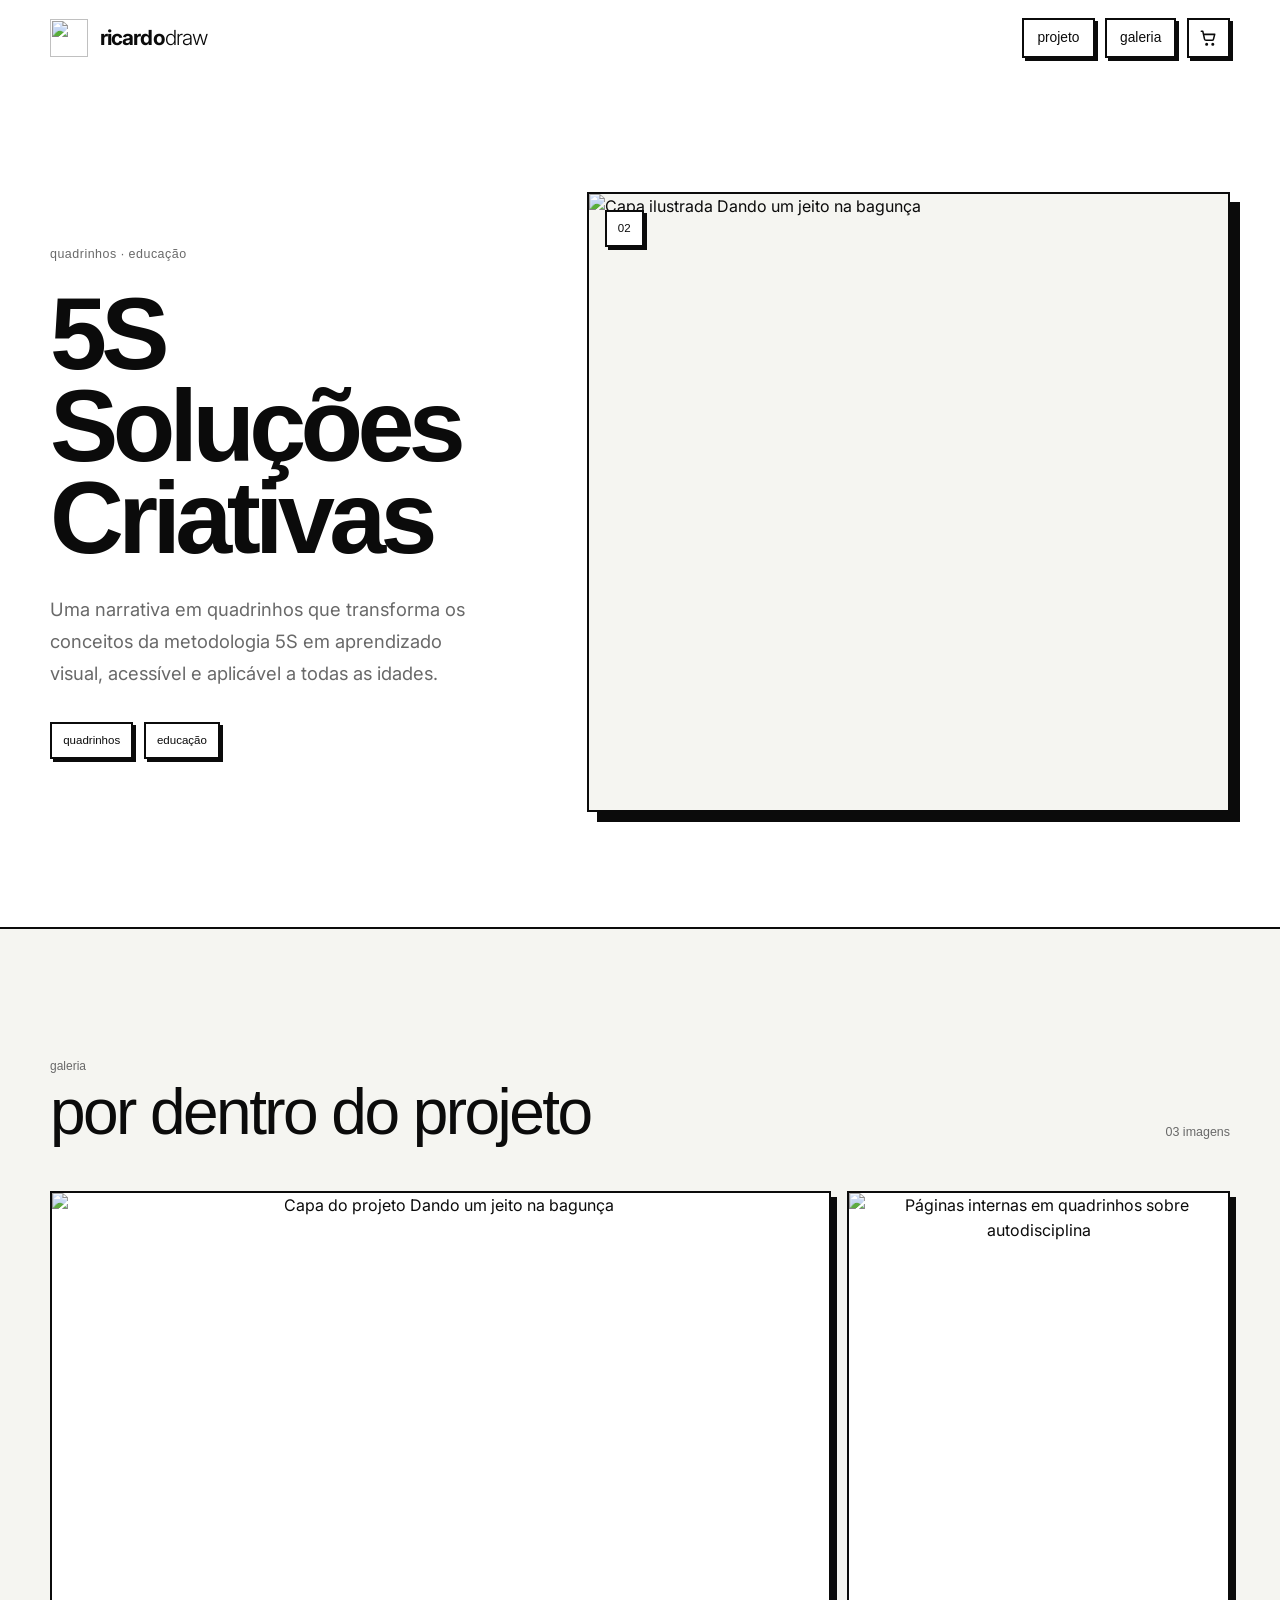
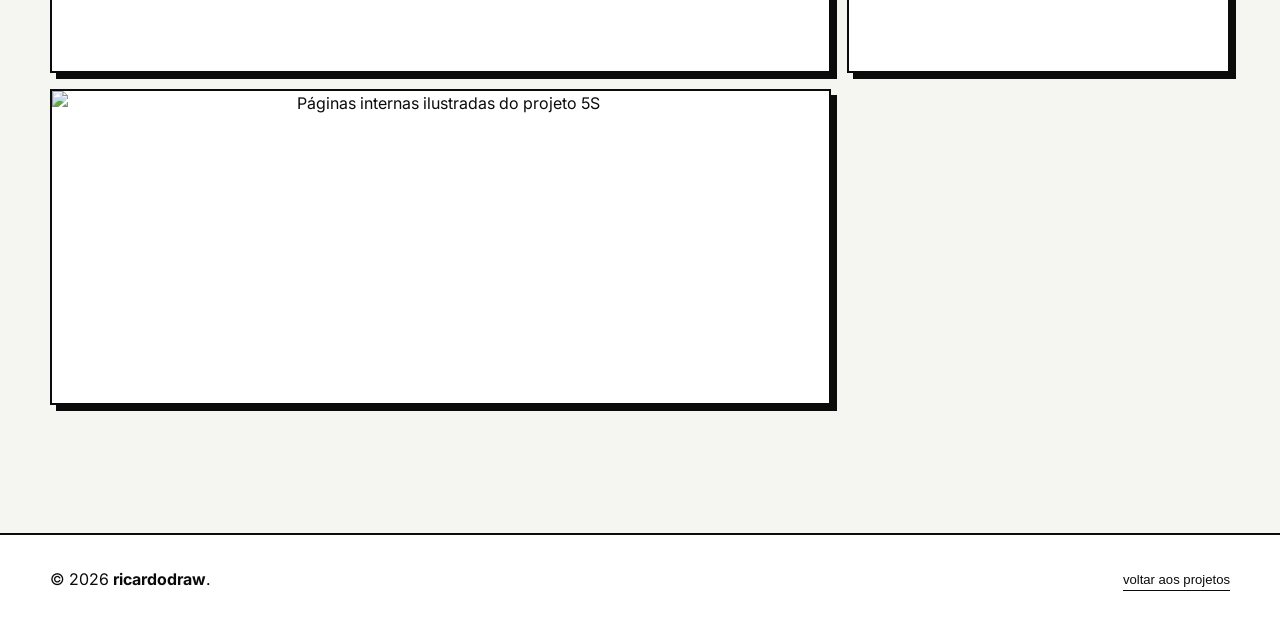
==== 5s-solucoes.html @ 1e228457 "Add files via upload" ====
<!DOCTYPE html>
<html lang="pt-BR">

<head>
    <meta charset="UTF-8">
    <meta name="viewport" content="width=device-width, initial-scale=1.0">
    <meta name="description" content="5S Soluções Criativas, narrativa em quadrinhos ilustrada por Ricardo de Almeida.">
    <title>5S Soluções Criativas — ricardodraw</title>
    <link rel="preconnect" href="https://fonts.googleapis.com">
    <link rel="preconnect" href="https://fonts.gstatic.com" crossorigin>
    <link href="https://fonts.googleapis.com/css2?family=Inter:wght@400;600;700;800&display=swap" rel="stylesheet">
    <link rel="stylesheet" href="projeto.css">
</head>

<body class="project-page">
    <header class="project-header">
        <div class="project-container project-header-content">
            <a href="index.html" class="project-logo" aria-label="ricardodraw — página inicial">
                <img src="assets/logo/Ricardodraw_ICONE.png" alt="">
                <span>ricardo<strong>draw</strong></span>
            </a>
            <nav class="project-nav" aria-label="Navegação do projeto">
                <ul>
                    <li><a href="#projeto">projeto</a></li>
                    <li><a href="#galeria">galeria</a></li>
                    <li>
                        <a href="checkout.html" class="cart-icon-link" aria-label="Ir para o checkout">
                            <svg viewBox="0 0 24 24" fill="none" stroke="currentColor" stroke-width="2"
                                stroke-linecap="round" stroke-linejoin="round" aria-hidden="true">
                                <path d="M3 3h2l2.2 10.2a2 2 0 0 0 2 1.6h7.7a2 2 0 0 0 2-1.6L20.5 7H6"></path>
                                <circle cx="10" cy="20" r="1"></circle>
                                <circle cx="18" cy="20" r="1"></circle>
                            </svg>
                            <span class="cart-count" aria-hidden="true">0</span>
                        </a>
                    </li>
                </ul>
            </nav>
        </div>
    </header>

    <main>
        <section class="project-hero" id="projeto">
            <div class="project-container project-hero-grid">
                <div class="reveal">
                    <p class="project-eyebrow">quadrinhos · educação</p>
                    <h1>5S Soluções Criativas</h1>
                    <p class="project-description">
                        Uma narrativa em quadrinhos que transforma os conceitos da metodologia 5S em aprendizado
                        visual, acessível e aplicável a todas as idades.
                    </p>
                    <div class="project-meta">
                        <span>quadrinhos</span>
                        <span>educação</span>
                    </div>
                </div>
                <div class="project-hero-media reveal">
                    <span class="project-number" aria-hidden="true">02</span>
                    <img src="assets/projetos/5S solucoes/Solucoes_DANDO-UM-JEITO-1.png"
                        alt="Capa ilustrada Dando um jeito na bagunça">
                </div>
            </div>
        </section>

        <section class="project-gallery" id="galeria" aria-labelledby="gallery-title">
            <div class="project-container">
                <div class="project-gallery-heading reveal">
                    <div>
                        <p class="project-section-label">galeria</p>
                        <h2 id="gallery-title">por dentro do projeto</h2>
                    </div>
                    <span class="project-gallery-count">03 imagens</span>
                </div>
                <div class="project-bento">
                    <button class="project-bento-card is-large reveal" type="button">
                        <img src="assets/projetos/5S solucoes/Solucoes_DANDO-UM-JEITO-1.png"
                            alt="Capa do projeto Dando um jeito na bagunça" loading="lazy">
                    </button>
                    <button class="project-bento-card is-tall reveal" type="button">
                        <img src="assets/projetos/5S solucoes/Solucoes_DANDO-UM-JEITO-2.png"
                            alt="Páginas internas em quadrinhos sobre autodisciplina" loading="lazy">
                    </button>
                    <button class="project-bento-card is-wide reveal" type="button">
                        <img src="assets/projetos/5S solucoes/Solucoes_DANDO-UM-JEITO-3.png"
                            alt="Páginas internas ilustradas do projeto 5S" loading="lazy">
                    </button>
                </div>
            </div>
        </section>
    </main>

    <footer class="project-footer">
        <div class="project-container project-footer-content">
            <p>&copy; <span id="currentYear">2026</span> <strong>ricardo<span>draw</span></strong>.</p>
            <a href="index.html#projetos">voltar aos projetos</a>
        </div>
    </footer>

    <div class="project-lightbox" id="projectLightbox" role="dialog" aria-modal="true" aria-label="Visualização da imagem">
        <button class="project-lightbox-close" id="projectLightboxClose" type="button" aria-label="Fechar">×</button>
        <img id="projectLightboxImage" alt="">
    </div>

    <script src="projeto.js"></script>
    <script src="checkout-link.js"></script>
</body>

</html>
---- projeto.css ----
@font-face {
    font-family: "Arlon";
    src: url("font/arlon-regular.ttf") format("truetype");
    font-style: normal;
    font-weight: 400;
    font-display: swap;
}

@font-face {
    font-family: "Arlon";
    src: url("font/arlon-bold.ttf") format("truetype");
    font-style: normal;
    font-weight: 700;
    font-display: swap;
}

:root {
    --project-black: #0b0b0b;
    --project-white: #fff;
    --project-paper: #f5f5f1;
    --project-gray: #696969;
    --project-container: 1180px;
    --project-ease-out: cubic-bezier(0.16, 1, 0.3, 1);
    --project-ease-snap: cubic-bezier(0.34, 1.56, 0.64, 1);
}

*,
*::before,
*::after {
    box-sizing: border-box;
    margin: 0;
    padding: 0;
}

html {
    scroll-behavior: smooth;
}

body {
    overflow-x: hidden;
    background: var(--project-white);
    color: var(--project-black);
    font-family: "Inter", Arial, sans-serif;
    line-height: 1.6;
    -webkit-font-smoothing: antialiased;
}

button,
a {
    color: inherit;
    font: inherit;
}

a {
    text-decoration: none;
}

button {
    border-radius: 0;
}

.project-page :focus-visible {
    outline: 3px solid var(--project-black);
    outline-offset: 4px;
}

.project-container {
    width: min(calc(100% - 48px), var(--project-container));
    margin-inline: auto;
}

.project-header {
    position: fixed;
    inset: 0 0 auto;
    z-index: 100;
    padding: 1.1rem 0;
    border-bottom: 2px solid transparent;
    background: rgba(255, 255, 255, 0.94);
    transition:
        padding 240ms var(--project-ease-out),
        border-color 240ms ease;
}

.project-header.scrolled {
    padding: 0.7rem 0;
    border-bottom-color: var(--project-black);
    background: var(--project-white);
}

.project-header-content,
.project-footer-content {
    display: flex;
    align-items: center;
    justify-content: space-between;
    gap: 2rem;
}

.project-logo {
    display: inline-flex;
    align-items: center;
    gap: 0.7rem;
    min-width: max-content;
    font-size: 1.3rem;
    font-weight: 700;
    letter-spacing: -0.04em;
}

.project-logo strong {
    font-weight: 300;
}

.project-logo img {
    width: 2.4rem;
    height: 2.4rem;
    object-fit: contain;
    transition: transform 350ms var(--project-ease-snap);
}

.project-logo:hover img {
    transform: rotate(-8deg) scale(1.08);
}

.project-nav ul {
    display: flex;
    align-items: center;
    gap: 0.65rem;
    list-style: none;
}

.project-nav a {
    display: inline-flex;
    min-height: 2.55rem;
    align-items: center;
    justify-content: center;
    padding: 0.48rem 0.82rem;
    border: 2px solid var(--project-black);
    background: var(--project-white);
    font-family: "Arlon", Arial, sans-serif;
    font-size: 0.86rem;
    line-height: 1;
    text-transform: lowercase;
    box-shadow: 3px 3px 0 var(--project-black);
    transition:
        transform 180ms var(--project-ease-out),
        box-shadow 180ms var(--project-ease-out),
        color 180ms ease,
        background-color 180ms ease;
}

.project-nav a:hover,
.project-nav a[aria-current="true"] {
    transform: translate(3px, 3px);
    background: var(--project-black);
    color: var(--project-white);
    box-shadow: none;
}

.project-nav .cart-icon-link {
    position: relative;
    padding-inline: 0.65rem;
}

.cart-icon-link svg {
    width: 1.15rem;
    height: 1.15rem;
}

.cart-count {
    position: absolute;
    top: -0.5rem;
    right: -0.5rem;
    display: none;
    min-width: 1.3rem;
    height: 1.3rem;
    place-items: center;
    padding-inline: 0.2rem;
    border: 2px solid var(--project-black);
    background: var(--project-black);
    color: var(--project-white);
    font-family: "Inter", Arial, sans-serif;
    font-size: 0.62rem;
    font-weight: 800;
    line-height: 1;
}

.cart-count.visible {
    display: grid;
}

.project-hero {
    padding: clamp(9rem, 15vw, 12rem) 0 clamp(5rem, 9vw, 8rem);
}

.project-hero-grid {
    display: grid;
    grid-template-columns: minmax(0, 0.82fr) minmax(0, 1.18fr);
    align-items: center;
    gap: clamp(2.5rem, 7vw, 6rem);
}

.project-eyebrow,
.project-section-label,
.project-meta {
    font-family: "Arlon", Arial, sans-serif;
    text-transform: lowercase;
}

.project-eyebrow {
    margin-bottom: 1.4rem;
    color: var(--project-gray);
    font-size: 0.78rem;
    letter-spacing: 0.04em;
}

.project-hero h1 {
    max-width: 720px;
    font-family: "Arlon", Arial, sans-serif;
    font-size: clamp(3.8rem, 8vw, 7.3rem);
    font-weight: 700;
    line-height: 0.9;
    letter-spacing: -0.055em;
}

.project-description {
    max-width: 560px;
    margin-top: 1.8rem;
    color: var(--project-gray);
    font-size: clamp(1rem, 2vw, 1.15rem);
    line-height: 1.75;
}

.project-meta {
    display: flex;
    flex-wrap: wrap;
    gap: 0.65rem;
    margin-top: 2rem;
}

.project-meta span,
.project-number {
    padding: 0.46rem 0.7rem;
    border: 2px solid var(--project-black);
    background: var(--project-white);
    font-size: 0.72rem;
    box-shadow: 3px 3px 0 var(--project-black);
}

.project-hero-media {
    position: relative;
    display: grid;
    min-height: clamp(380px, 52vw, 620px);
    place-items: center;
    overflow: hidden;
    border: 2px solid var(--project-black);
    background: var(--project-paper);
    box-shadow: 10px 10px 0 var(--project-black);
}

.project-hero-media img {
    display: block;
    width: 100%;
    height: 100%;
    object-fit: contain;
    transition: transform 750ms var(--project-ease-out);
}

.project-hero-media:hover img {
    transform: scale(1.025);
}

.project-number {
    position: absolute;
    top: 1rem;
    left: 1rem;
    z-index: 1;
    font-family: "Arlon", Arial, sans-serif;
}

.project-gallery {
    padding: clamp(5rem, 10vw, 9rem) 0;
    border-top: 2px solid var(--project-black);
    background: var(--project-paper);
}

.project-gallery-heading {
    display: flex;
    align-items: end;
    justify-content: space-between;
    gap: 2rem;
    margin-bottom: 3rem;
}

.project-section-label {
    margin-bottom: 0.35rem;
    color: var(--project-gray);
    font-size: 0.75rem;
}

.project-gallery h2 {
    font-family: "Arlon", Arial, sans-serif;
    font-size: clamp(2.3rem, 5vw, 4.2rem);
    font-weight: 400;
    line-height: 0.95;
    letter-spacing: -0.04em;
    text-transform: lowercase;
}

.project-gallery-count {
    color: var(--project-gray);
    font-family: "Arlon", Arial, sans-serif;
    font-size: 0.78rem;
}

.project-bento {
    display: grid;
    grid-auto-flow: dense;
    grid-auto-rows: 150px;
    grid-template-columns: repeat(12, minmax(0, 1fr));
    gap: 1rem;
}

.project-bento-card {
    position: relative;
    grid-column: span 4;
    grid-row: span 2;
    min-width: 0;
    overflow: hidden;
    border: 2px solid var(--project-black);
    background: var(--project-white);
    box-shadow: 6px 6px 0 var(--project-black);
    cursor: zoom-in;
    transition:
        transform 220ms var(--project-ease-out),
        box-shadow 220ms var(--project-ease-out);
}

.project-bento-card:hover {
    transform: translate(6px, 6px);
    box-shadow: none;
}

.project-bento-card img {
    display: block;
    width: 100%;
    height: 100%;
    object-fit: contain;
    filter: saturate(0.9);
    transition:
        transform 700ms var(--project-ease-out),
        filter 300ms ease;
}

.project-bento-card:hover img {
    transform: scale(1.025);
    filter: saturate(1);
}

.project-bento-card.is-wide {
    grid-column: span 8;
}

.project-bento-card.is-tall {
    grid-row: span 3;
}

.project-bento-card.is-large {
    grid-column: span 8;
    grid-row: span 3;
}

.project-bento-card.is-small {
    grid-column: span 3;
}

.project-footer {
    padding: 2rem 0;
    border-top: 2px solid var(--project-black);
}

.project-footer a {
    border-bottom: 1px solid currentColor;
    font-family: "Arlon", Arial, sans-serif;
    font-size: 0.82rem;
    text-transform: lowercase;
}

.project-lightbox {
    position: fixed;
    inset: 0;
    z-index: 1000;
    display: grid;
    place-items: center;
    padding: clamp(1rem, 4vw, 3rem);
    background: rgba(11, 11, 11, 0.94);
    opacity: 0;
    visibility: hidden;
    transition:
        opacity 240ms ease,
        visibility 240ms ease;
}

.project-lightbox.is-open {
    opacity: 1;
    visibility: visible;
}

.project-lightbox img {
    display: block;
    max-width: min(100%, 1400px);
    max-height: calc(100vh - 6rem);
    object-fit: contain;
    border: 2px solid var(--project-white);
    background: var(--project-white);
    box-shadow: 8px 8px 0 #777;
}

.project-lightbox-close {
    position: fixed;
    top: 1rem;
    right: 1rem;
    display: grid;
    width: 2.8rem;
    height: 2.8rem;
    place-items: center;
    border: 2px solid var(--project-white);
    background: var(--project-black);
    color: var(--project-white);
    font-size: 1.5rem;
    cursor: pointer;
}

.reveal {
    opacity: 0;
    transform: translateY(24px);
    transition:
        opacity 700ms var(--project-ease-out),
        transform 700ms var(--project-ease-out);
    transition-delay: var(--reveal-delay, 0ms);
}

.reveal.is-visible {
    opacity: 1;
    transform: translateY(0);
}

@media (max-width: 900px) {
    .project-hero-grid {
        grid-template-columns: 1fr;
    }

    .project-hero-media {
        min-height: 520px;
    }

    .project-bento-card,
    .project-bento-card.is-small {
        grid-column: span 6;
    }

    .project-bento-card.is-wide,
    .project-bento-card.is-large {
        grid-column: span 12;
    }
}

@media (max-width: 720px) {
    .project-container {
        width: min(calc(100% - 32px), var(--project-container));
    }

    .project-header {
        padding: 0.75rem 0;
    }

    .project-header-content {
        gap: 0.7rem;
    }

    .project-logo span {
        display: none;
    }

    .project-logo img {
        width: 2.2rem;
        height: 2.2rem;
    }

    .project-nav ul {
        gap: 0.45rem;
    }

    .project-nav a {
        min-height: 2.35rem;
        padding: 0.42rem 0.58rem;
        font-size: 0.74rem;
        box-shadow: 2px 2px 0 var(--project-black);
    }

    .project-nav li:nth-child(2) {
        display: none;
    }

    .project-hero {
        padding-top: 7rem;
    }

    .project-hero h1 {
        font-size: clamp(3.3rem, 17vw, 5.5rem);
    }

    .project-hero-media {
        min-height: 380px;
    }

    .project-gallery-heading,
    .project-footer-content {
        align-items: flex-start;
        flex-direction: column;
    }

    .project-bento {
        grid-auto-rows: 120px;
    }

    .project-bento-card,
    .project-bento-card.is-small,
    .project-bento-card.is-wide,
    .project-bento-card.is-large {
        grid-column: span 12;
        grid-row: span 3;
    }
}

@media (prefers-reduced-motion: reduce) {
    *,
    *::before,
    *::after {
        scroll-behavior: auto !important;
        animation-duration: 0.01ms !important;
        animation-iteration-count: 1 !important;
        transition-duration: 0.01ms !important;
    }
}
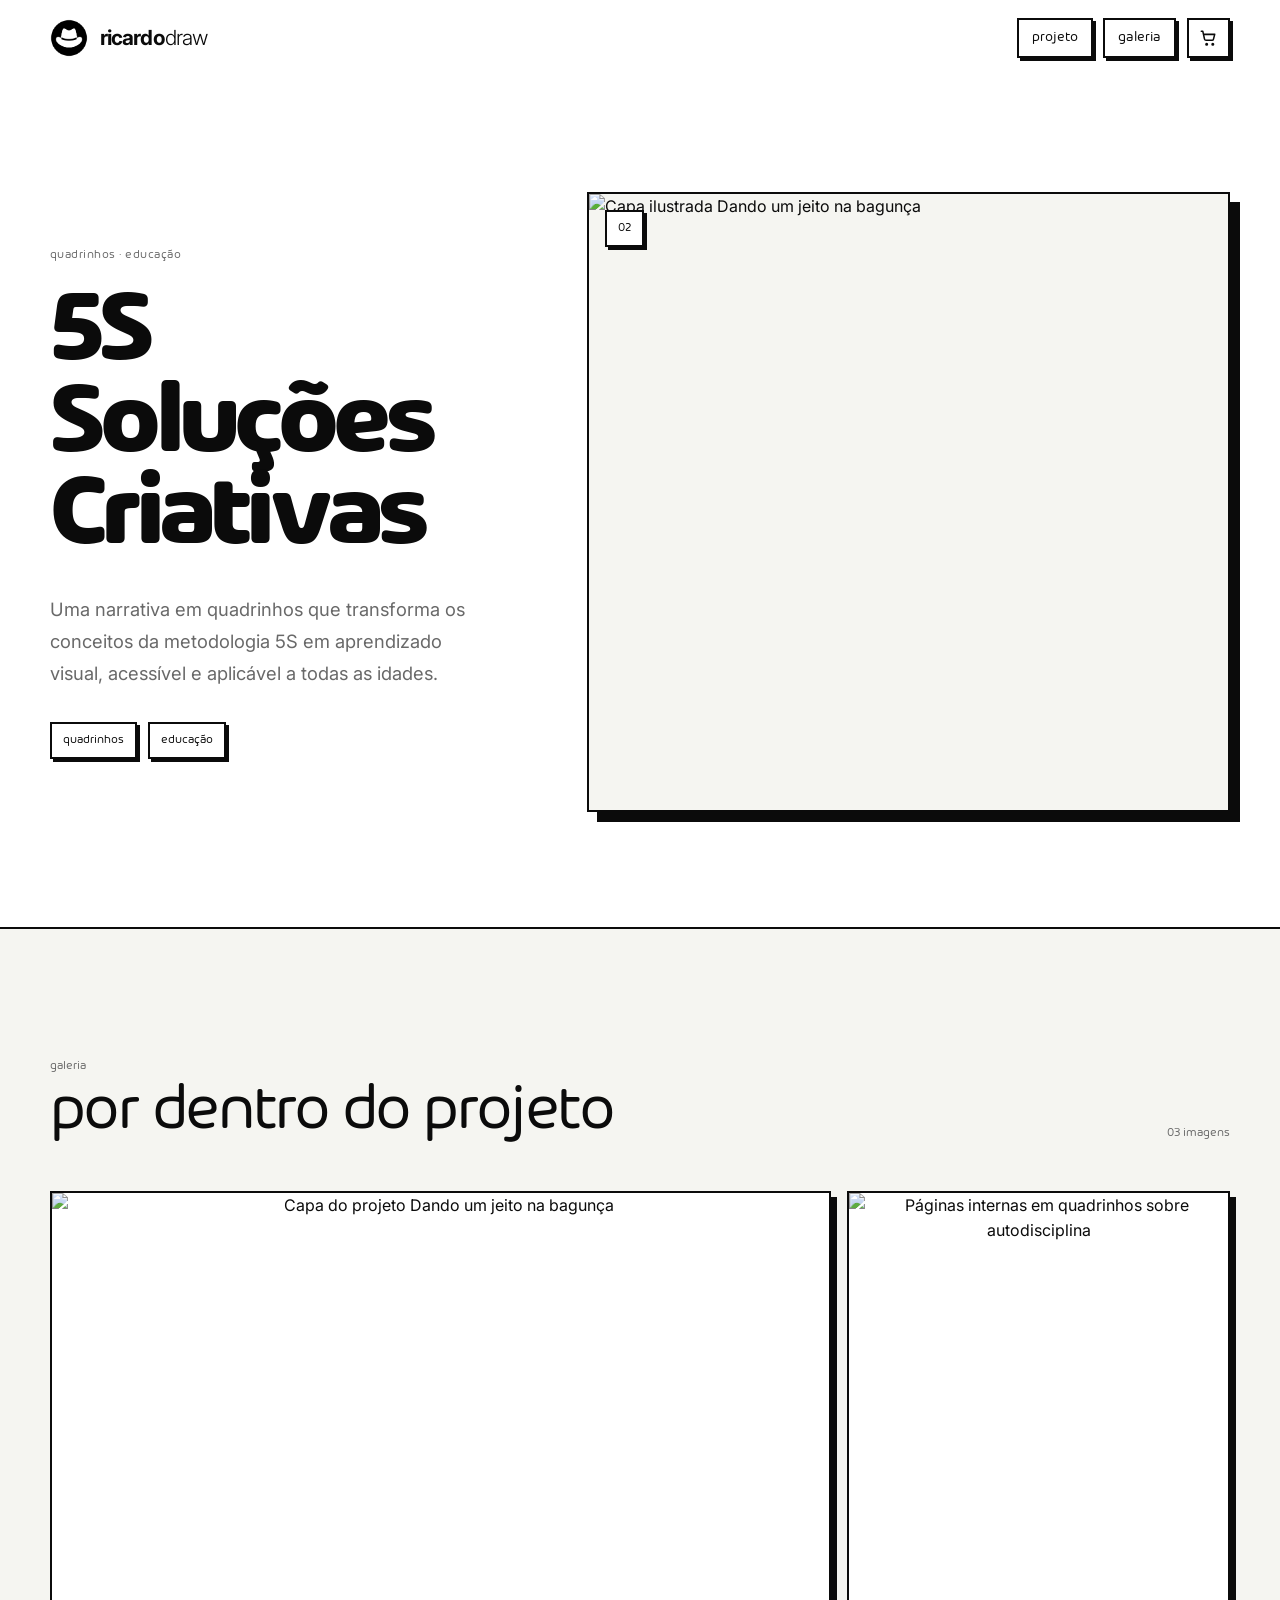
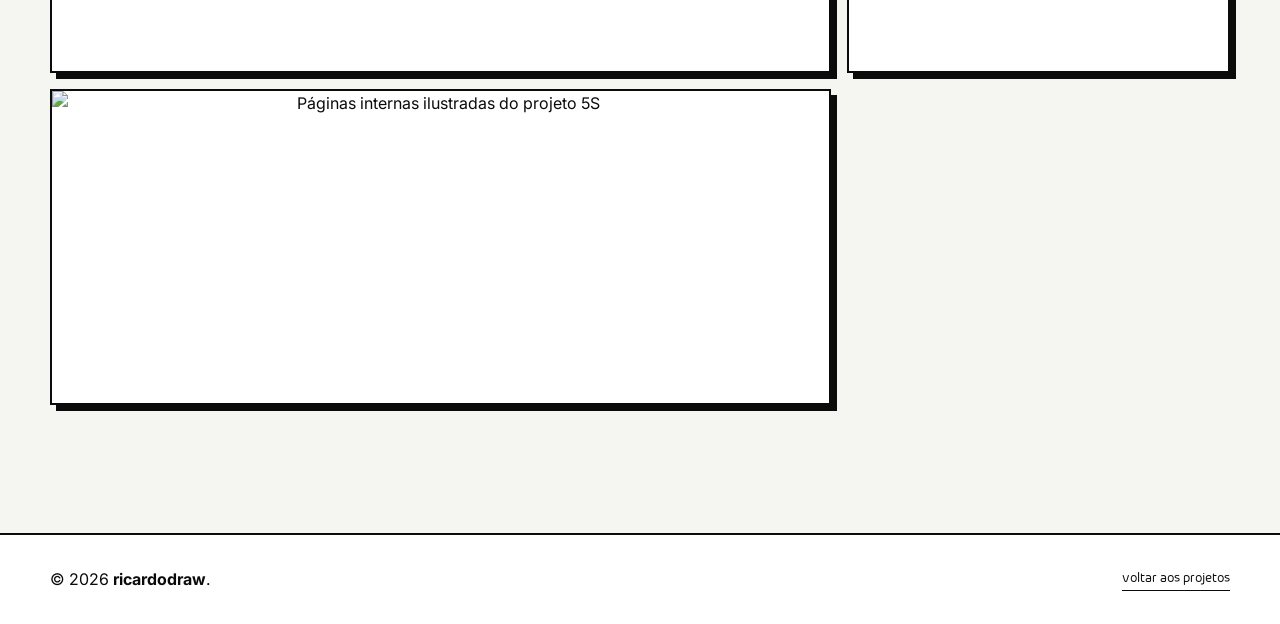
==== commit 53804beb: "Update 5s-solucoes.html" ====
--- a/5s-solucoes.html
+++ b/5s-solucoes.html
@@ -56,7 +56,7 @@
                 </div>
                 <div class="project-hero-media reveal">
                     <span class="project-number" aria-hidden="true">02</span>
-                    <img src="assets/projetos/5S solucoes/Solucoes_DANDO-UM-JEITO-1.png"
+                    <img src="assets/projetos/5s-solucoes/Solucoes_DANDO-UM-JEITO-1.png"
                         alt="Capa ilustrada Dando um jeito na bagunça">
                 </div>
             </div>
@@ -73,15 +73,15 @@
                 </div>
                 <div class="project-bento">
                     <button class="project-bento-card is-large reveal" type="button">
-                        <img src="assets/projetos/5S solucoes/Solucoes_DANDO-UM-JEITO-1.png"
+                        <img src="assets/projetos/5s-solucoes/Solucoes_DANDO-UM-JEITO-1.png"
                             alt="Capa do projeto Dando um jeito na bagunça" loading="lazy">
                     </button>
                     <button class="project-bento-card is-tall reveal" type="button">
-                        <img src="assets/projetos/5S solucoes/Solucoes_DANDO-UM-JEITO-2.png"
+                        <img src="assets/projetos/5s-solucoes/Solucoes_DANDO-UM-JEITO-2.png"
                             alt="Páginas internas em quadrinhos sobre autodisciplina" loading="lazy">
                     </button>
                     <button class="project-bento-card is-wide reveal" type="button">
-                        <img src="assets/projetos/5S solucoes/Solucoes_DANDO-UM-JEITO-3.png"
+                        <img src="assets/projetos/5s-solucoes/Solucoes_DANDO-UM-JEITO-3.png"
                             alt="Páginas internas ilustradas do projeto 5S" loading="lazy">
                     </button>
                 </div>
